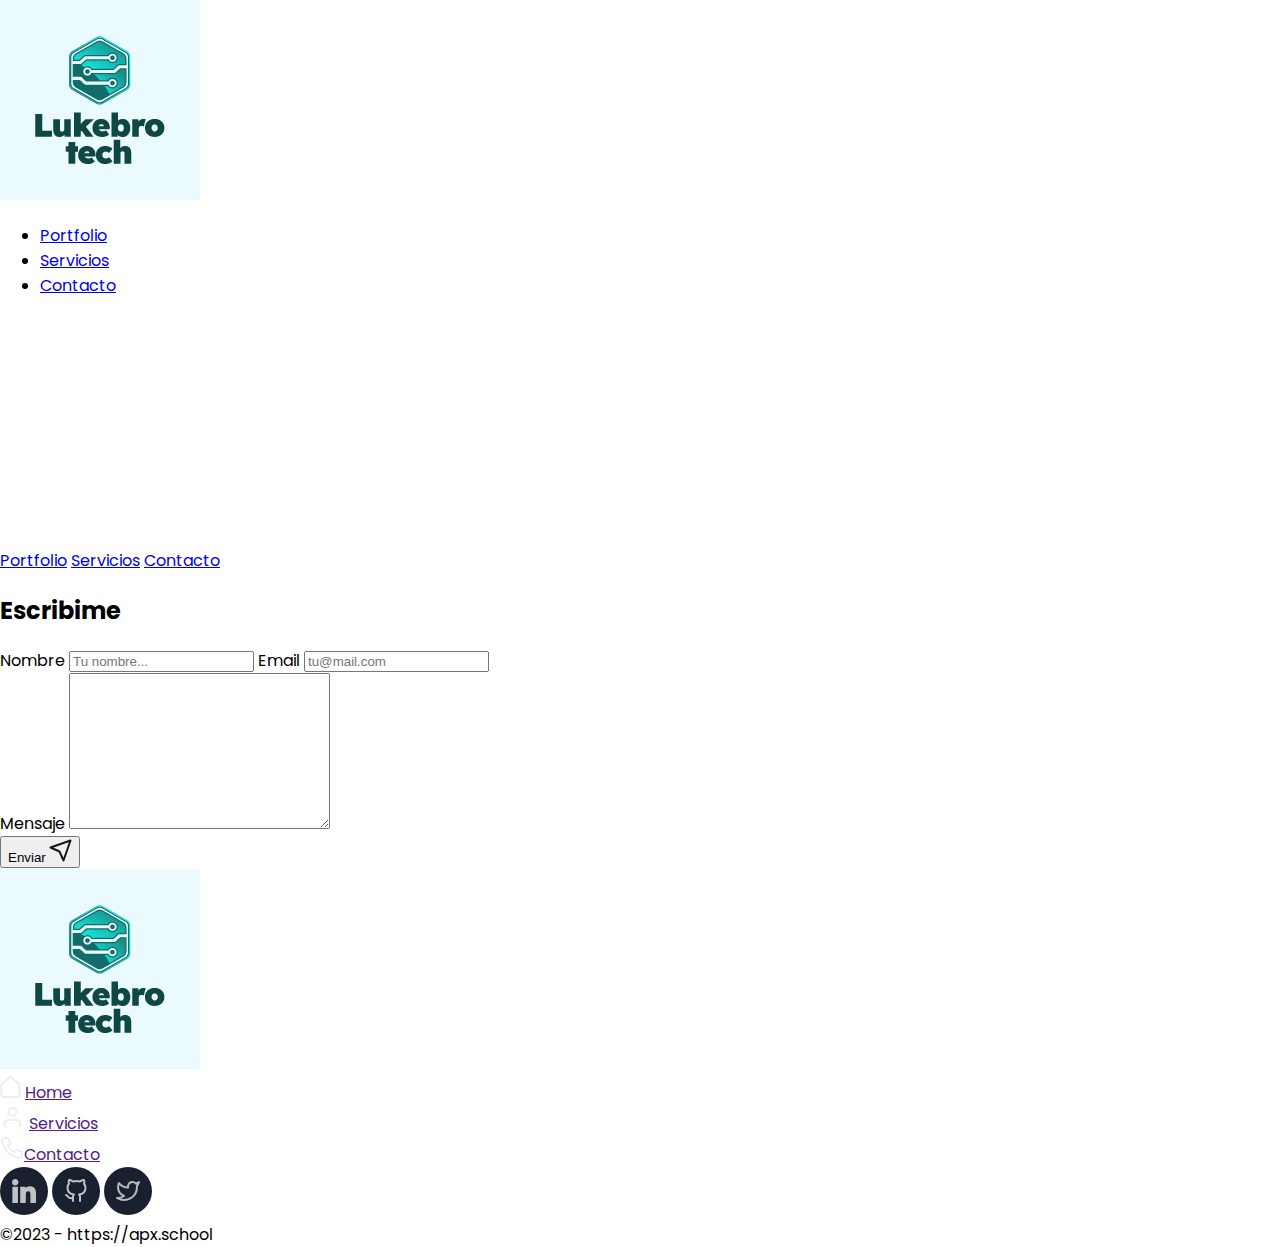
==== contacto.html @ f2395ab2 "primer commit" ====
<!DOCTYPE html>
<html lang="en">
  <head>
    <meta charset="UTF-8" />
    <meta name="viewport" content="width=device-width, initial-scale=1.0" />
    <title>Contacto</title>
    <link rel="stylesheet" href="/pages/index.css" />
    <script defer src="./components/header.js"></script>
    <script defer src="./components/footer.js"></script>
    <script defer src="./components/contacto.js"></script>
    <script defer src="./pages/index.js"></script>
  </head>
  <body>
    <header class="header"></header>
    <section class="contact"></section>
    <footer class="footer"></footer>
  </body>
</html>
---- pages/index.css ----
@import url("https://fonts.googleapis.com/css2?family=Poppins:wght@400;700&display=swap");
@import "./components/header.css";
@import "./components/footer.css";
@import "./components/contacto.css";
@import "./components/cards.css";

* {
  box-sizing: border-box;
}

body {
  margin: 0;
  font-family: "Poppins", sans-serif;
}

.main__hero {
  background-color: rgba(19, 23, 28, 1);
  display: flex;
  flex-direction: column;
  align-items: center;
  padding: 70px 10px 100px 10px;
  gap: 50px;
}

@media (min-width: 426px) {
  .main__hero {
    display: flex;
    flex-direction: row;
    justify-content: center;
    align-items: center;
    justify-items: center;
    gap: 100px;
    padding: 300px 0;
  }
}

.hero__h1 {
  font-size: 60px;
  font-weight: 700;
  text-align: center;
  color: white;
  margin: 0;
}

@media (min-width: 426px) {
  .hero__h1 {
    font-size: 96px;
    font-weight: 700;
    text-align: left;
  }
}

.hero__h1__color {
  color: rgba(0, 173, 181, 1);
}

.main__soy {
  background-color: rgba(25, 33, 48, 1);
  padding: 70px 40px 100px 40px;
}

@media (min-width: 426px) {
  .main__soy {
    display: flex;
    justify-content: center;
    align-items: center;
    gap: 100px;
    padding: 250px 0px;
  }
}

.main__h1 {
  color: white;
  font-size: 42px;
  font-weight: 700;
  text-align: left;
  margin: 0;
}

.main__text {
  font-size: 18px;
  font-weight: 400;
  text-align: left;
  color: white;
}

.soy__image {
  max-width: 295px;
}

@media (min-width: 426px) {
  .main__image {
    max-width: 600px;
  }
}

@media (min-width: 426px) {
  .main__soy__text {
    max-width: 380px;
  }
}

.servicos_titulo {
  font-family: "Poppins";
  font-size: 42px;
  font-weight: 700;
  line-height: 63px;
  letter-spacing: 0em;
  text-align: left;
  color: white;
}

.servicos_titulo-color {
  color: rgba(0, 173, 181, 1);
}
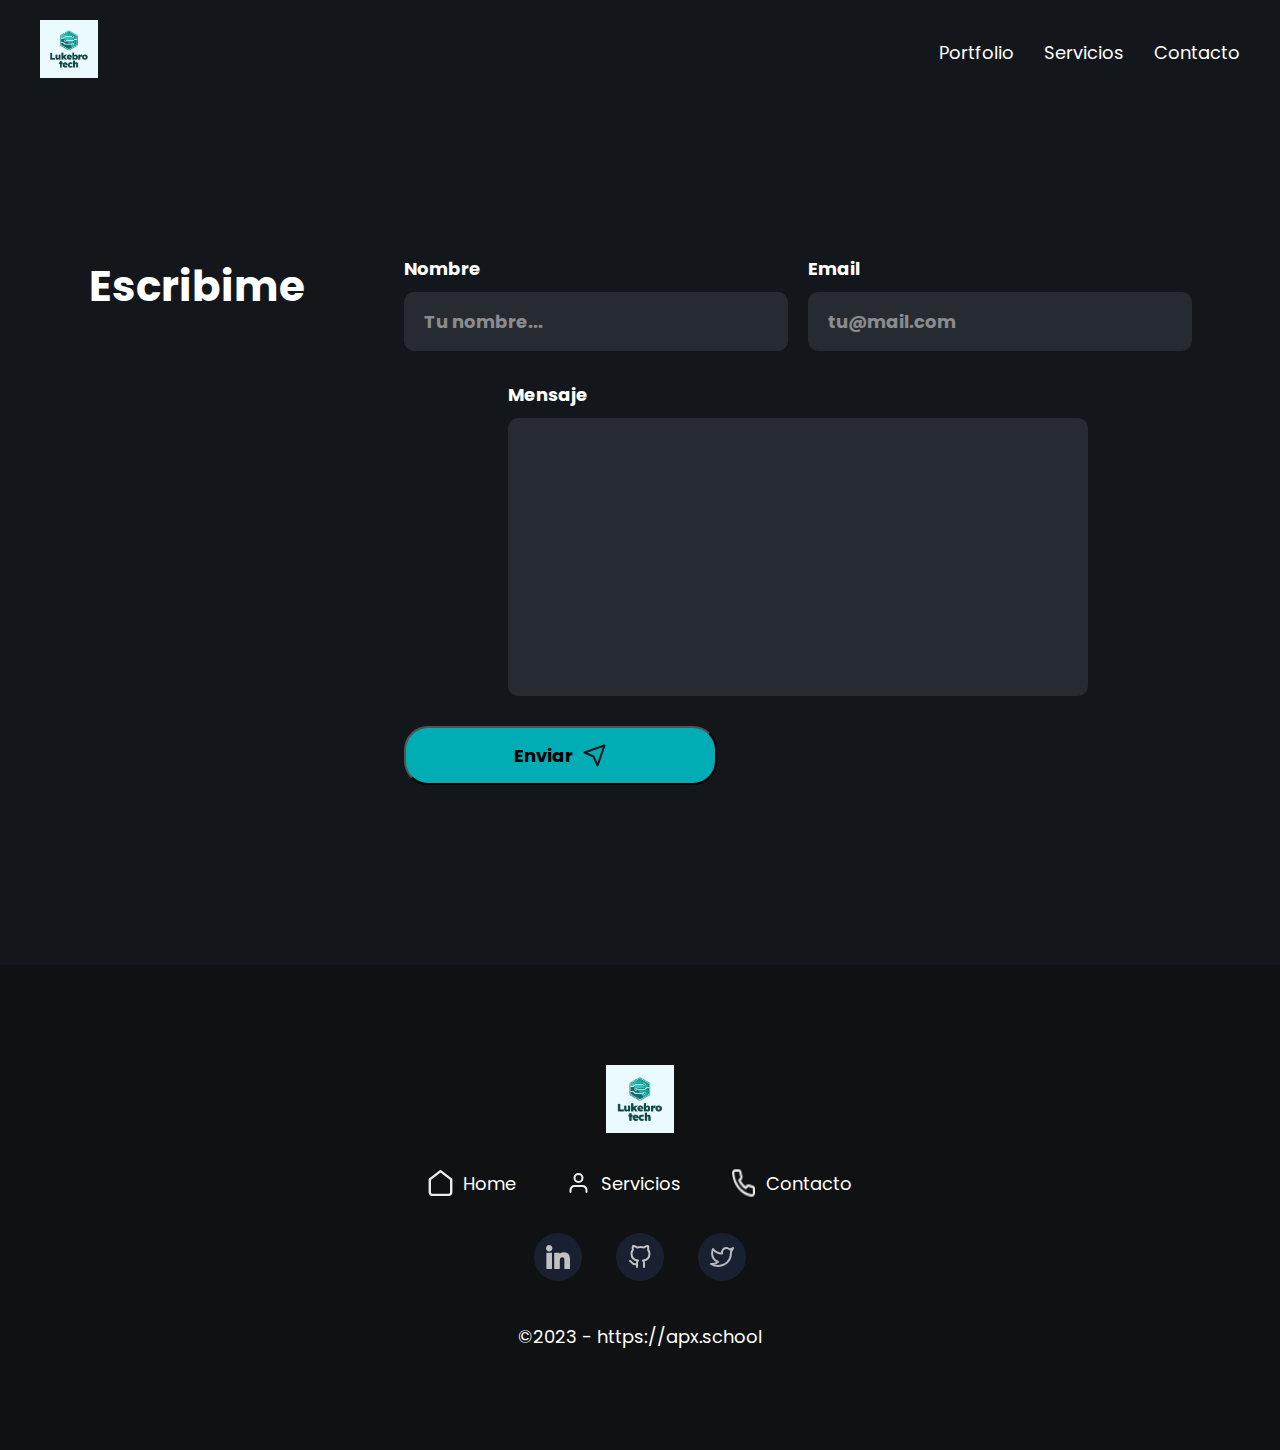
==== commit 70de7c95: "css fixed" ====
--- a/contacto.html
+++ b/contacto.html
@@ -5,6 +5,12 @@
     <meta name="viewport" content="width=device-width, initial-scale=1.0" />
     <title>Contacto</title>
     <link rel="stylesheet" href="/pages/index.css" />
+    <link rel="stylesheet" href="./pages/index.css" />
+    <link rel="stylesheet" href="./components/header.css" />
+    <link rel="stylesheet" href="./components/footer.css" />
+    <link rel="stylesheet" href="./components/contacto.css" />
+    <link rel="stylesheet" href="./components/cards.css" />
+
     <script defer src="./components/header.js"></script>
     <script defer src="./components/footer.js"></script>
     <script defer src="./components/contacto.js"></script>
--- a/pages/index.css
+++ b/pages/index.css
@@ -1,8 +1,4 @@
 @import url("https://fonts.googleapis.com/css2?family=Poppins:wght@400;700&display=swap");
-@import "./components/header.css";
-@import "./components/footer.css";
-@import "./components/contacto.css";
-@import "./components/cards.css";
 
 * {
   box-sizing: border-box;
--- a/pages/index.css
+++ b/pages/index.css
@@ -1,8 +1,4 @@
 @import url("https://fonts.googleapis.com/css2?family=Poppins:wght@400;700&display=swap");
-@import "./components/header.css";
-@import "./components/footer.css";
-@import "./components/contacto.css";
-@import "./components/cards.css";
 
 * {
   box-sizing: border-box;
--- a/components/header.css
+++ b/components/header.css
@@ -0,0 +1,86 @@
+.header {
+  background-color: rgba(19, 23, 28, 1);
+  display: flex;
+  justify-content: space-between;
+  align-items: center;
+  height: 100%;
+  width: 100%;
+}
+
+.header__logo {
+  height: 58px;
+  width: 58px;
+  margin: 10px 10px;
+}
+
+@media (min-width: 426px) {
+  .header__logo {
+    margin: 20px 40px;
+  }
+}
+
+.header__nav {
+  display: none;
+}
+
+@media (min-width: 426px) {
+  .header__nav {
+    display: flex;
+    flex-direction: row;
+    gap: 30px;
+    list-style: none;
+    margin-right: 40px;
+  }
+}
+
+.footer__nav_div {
+  display: flex;
+  justify-content: center;
+  align-items: center;
+  gap: 5px;
+}
+
+.nav__link {
+  font-family: "Poppins", sans-serif;
+  font-size: 18px;
+  font-weight: 400;
+  text-align: left;
+  text-decoration: none;
+  color: white;
+}
+
+.header__burguer {
+  height: 26px;
+  width: 26px;
+  margin: 10px 10px;
+}
+
+@media (min-width: 426px) {
+  .header__burguer {
+    display: none;
+  }
+}
+
+.burger-menu {
+  position: absolute;
+  left: 0;
+  right: 0;
+  top: 0;
+  bottom: 0;
+  z-index: 1;
+  display: flex;
+  flex-direction: column;
+  justify-content: center;
+  align-items: center;
+  background-color: black;
+  gap: 45px;
+  display: none;
+}
+
+.burger__link {
+  font-family: "Poppins";
+  font-size: 42px;
+  font-weight: 500;
+  text-decoration: none;
+  color: white;
+}
--- a/components/footer.css
+++ b/components/footer.css
@@ -0,0 +1,55 @@
+.footer {
+  font-family: "Poppins", sans-serif;
+  background: rgba(15, 17, 19, 1);
+  display: flex;
+  flex-direction: column;
+  align-items: center;
+  gap: 35px;
+  padding: 50px 0;
+}
+
+.footer__logo {
+  height: 68px;
+  width: 68px;
+}
+
+.footer__nav {
+  display: flex;
+  flex-direction: column;
+  justify-content: center;
+  align-items: center;
+  justify-items: center;
+  gap: 20px;
+}
+
+@media (min-width: 426px) {
+  .footer__nav {
+    display: flex;
+    flex-direction: row;
+    justify-content: center;
+    align-items: center;
+    justify-items: center;
+    gap: 50px;
+  }
+}
+
+.footer__li__img {
+  padding-right: 5px;
+  height: 30px;
+  width: 30px;
+}
+
+.footer__li__link {
+  color: white;
+  font-size: 18px;
+  text-decoration: none;
+}
+
+.footer__socialImages {
+  padding: 0 15px;
+}
+
+.footer__copy {
+  color: white;
+  font-size: 18px;
+}
--- a/components/contacto.css
+++ b/components/contacto.css
@@ -0,0 +1,112 @@
+* {
+  box-sizing: border-box;
+}
+
+.contact-container {
+  background-color: rgba(19, 23, 28, 1);
+  padding-top: 50px;
+  padding-bottom: 50px;
+}
+
+@media (min-width: 426px) {
+  .contact-container {
+    display: flex;
+    flex-direction: row;
+    gap: 100px;
+    justify-content: center;
+    padding-top: 150px;
+    padding-bottom: 180px;
+  }
+}
+
+@media (min-width: 426px) {
+  .contact-nameandemail {
+    display: flex;
+    justify-content: center;
+    gap: 20px;
+  }
+}
+
+.contact-title {
+  font-family: "Poppins";
+  font-size: 42px;
+  font-weight: 700;
+  text-align: center;
+  color: white;
+  margin: 0;
+}
+.contact-form {
+  display: flex;
+  flex-direction: column;
+  align-items: center;
+  justify-content: center;
+  gap: 30px;
+}
+
+.contact-label {
+  font-family: "Poppins";
+  font-size: 18px;
+  font-weight: 700;
+  line-height: 27px;
+  text-align: left;
+  color: white;
+}
+
+.contact-input {
+  display: block;
+  background-color: rgba(57, 62, 70, 0.5);
+  color: white;
+  border: none;
+  border-radius: 10px;
+  font-family: "Poppins";
+  font-size: 18px;
+  font-weight: 700;
+  text-align: left;
+  min-width: 313px;
+  min-height: 59px;
+  padding: 4px 5px 4px 20px;
+  margin-top: 10px;
+}
+
+@media (min-width: 426px) {
+  .contact-input {
+    min-width: 280px;
+  }
+}
+
+.contact-textarea {
+  resize: none;
+  width: 313px;
+}
+
+@media (min-width: 426px) {
+  .contact-textarea {
+    min-width: 580px;
+  }
+}
+
+.contact-input::placeholder {
+  color: rgba(238, 238, 238, 0.5);
+}
+
+.contact-button {
+  background: rgba(0, 173, 181, 1);
+  width: 313px;
+  height: 59px;
+  border-radius: 24px;
+  font-family: "Poppins";
+  font-size: 18px;
+  font-weight: 700;
+  display: flex;
+  align-items: center;
+  justify-content: center;
+  gap: 10px;
+}
+
+@media (min-width: 426px) {
+  .contact-button-div {
+    display: flex;
+    justify-content: flex-start;
+    width: 100%;
+  }
+}
--- a/components/cards.css
+++ b/components/cards.css
@@ -0,0 +1,88 @@
+* {
+  box-sizing: border-box;
+}
+
+.main__servicios {
+  display: flex;
+  flex-direction: column;
+  align-items: center;
+  gap: 30px;
+  background-color: rgba(19, 23, 28, 1);
+  background-image: url(/images/fondo.png);
+  padding-bottom: 65px;
+  padding-top: 65px;
+}
+
+.div__servicios {
+  display: flex;
+  flex-direction: column;
+  gap: 40px;
+}
+
+@media (min-width: 426px) {
+  .div__servicios {
+    display: flex;
+    flex-direction: row;
+    justify-content: center;
+    gap: 40px;
+  }
+}
+
+.contenido-container {
+  display: flex;
+  flex-direction: column;
+  align-items: center;
+  justify-content: space-around;
+  max-width: 320px;
+  height: 480px;
+  border: none;
+  border-radius: 16px;
+  background: rgba(57, 62, 70, 0.5);
+  padding: 20px 20px;
+}
+
+@media (min-width: 426px) {
+  .contenido-container {
+    width: 360px;
+    height: 520px;
+  }
+}
+
+.container-image {
+  width: 265px;
+  height: 158px;
+}
+
+@media (min-width: 426px) {
+  .container-image {
+    max-width: 364px;
+    max-height: 255px;
+  }
+}
+
+.container-titulo {
+  font-family: "Poppins";
+  font-size: 33px;
+  font-weight: 700;
+  line-height: 33px;
+  letter-spacing: 0em;
+  text-align: center;
+  color: rgba(238, 238, 238, 1);
+  margin: 0;
+}
+
+.container-text {
+  font-family: "Poppins";
+  font-size: 16px;
+  font-weight: 400;
+  text-align: left;
+  margin: 0;
+  color: rgba(238, 238, 238, 1);
+}
+
+.container-link {
+  color: #51aff3;
+  float: right;
+  padding-right: 20px;
+  text-decoration: none;
+}
